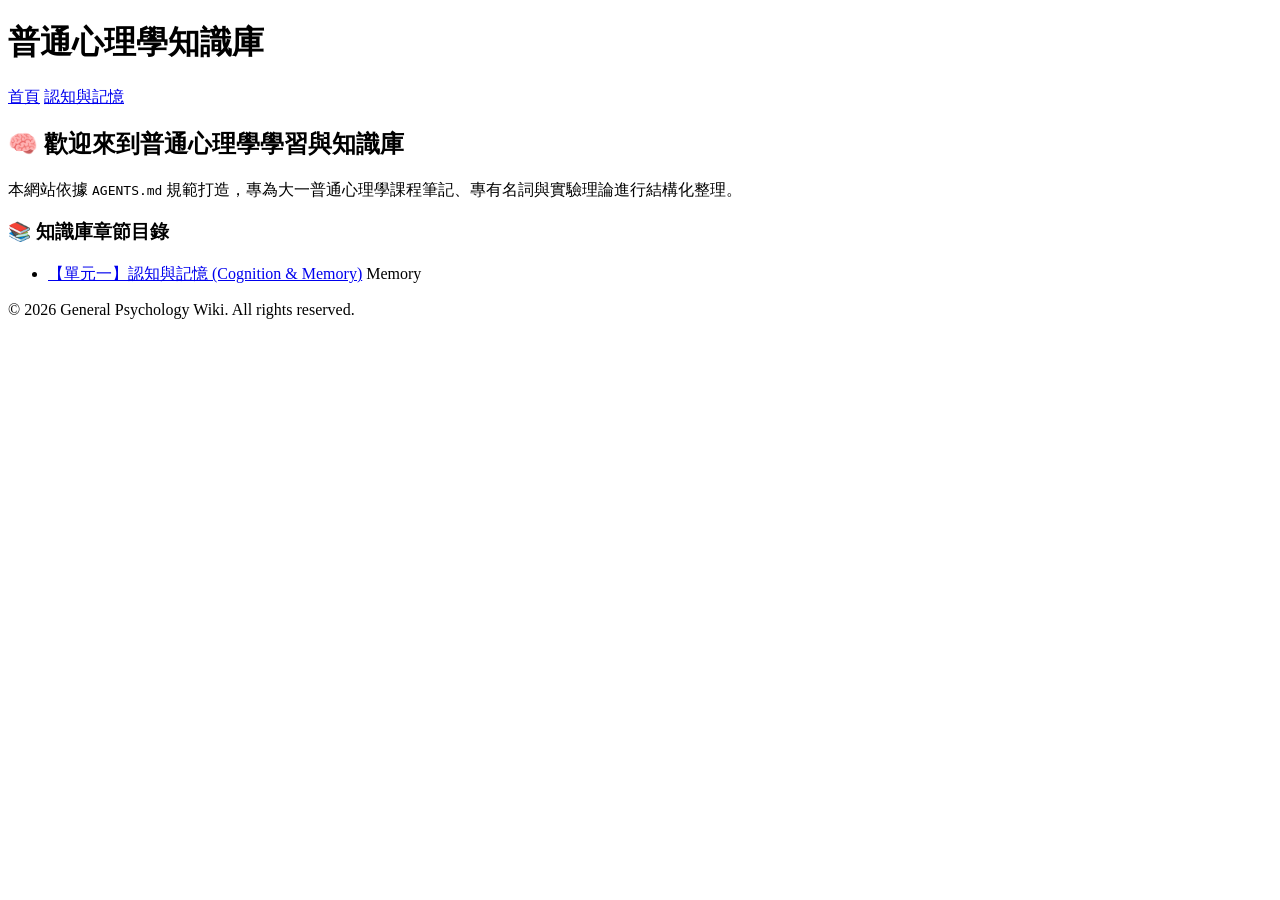
==== index.html @ e4de5a34 "Create index.html" ====
<!DOCTYPE html>
<html lang="zh-TW">
<head>
    <meta charset="UTF-8">
    <meta name="viewport" content="width=device-width, initial-scale=1.0">
    <title>普通心理學知識庫 - 首頁</title>
    <link rel="stylesheet" href="assets/css/style.css">
</head>
<body>
    <header class="navbar">
        <h1>普通心理學知識庫</h1>
        <nav>
            <a href="index.html">首頁</a>
            <a href="pages/cognition-memory.html">認知與記憶</a>
        </nav>
    </header>
    <main class="container">
        <div class="card">
            <h2>🧠 歡迎來到普通心理學學習與知識庫</h2>
            <p>本網站依據 <code>AGENTS.md</code> 規範打造，專為大一普通心理學課程筆記、專有名詞與實驗理論進行結構化整理。</p>
        </div>
        <div class="card">
            <h3>📚 知識庫章節目錄</h3>
            <ul>
                <li><a href="pages/cognition-memory.html">【單元一】認知與記憶 (Cognition & Memory)</a> <span class="badge">Memory</span></li>
            </ul>
        </div>
    </main>
    <footer>© 2026 General Psychology Wiki. All rights reserved.</footer>
</body>
</html>
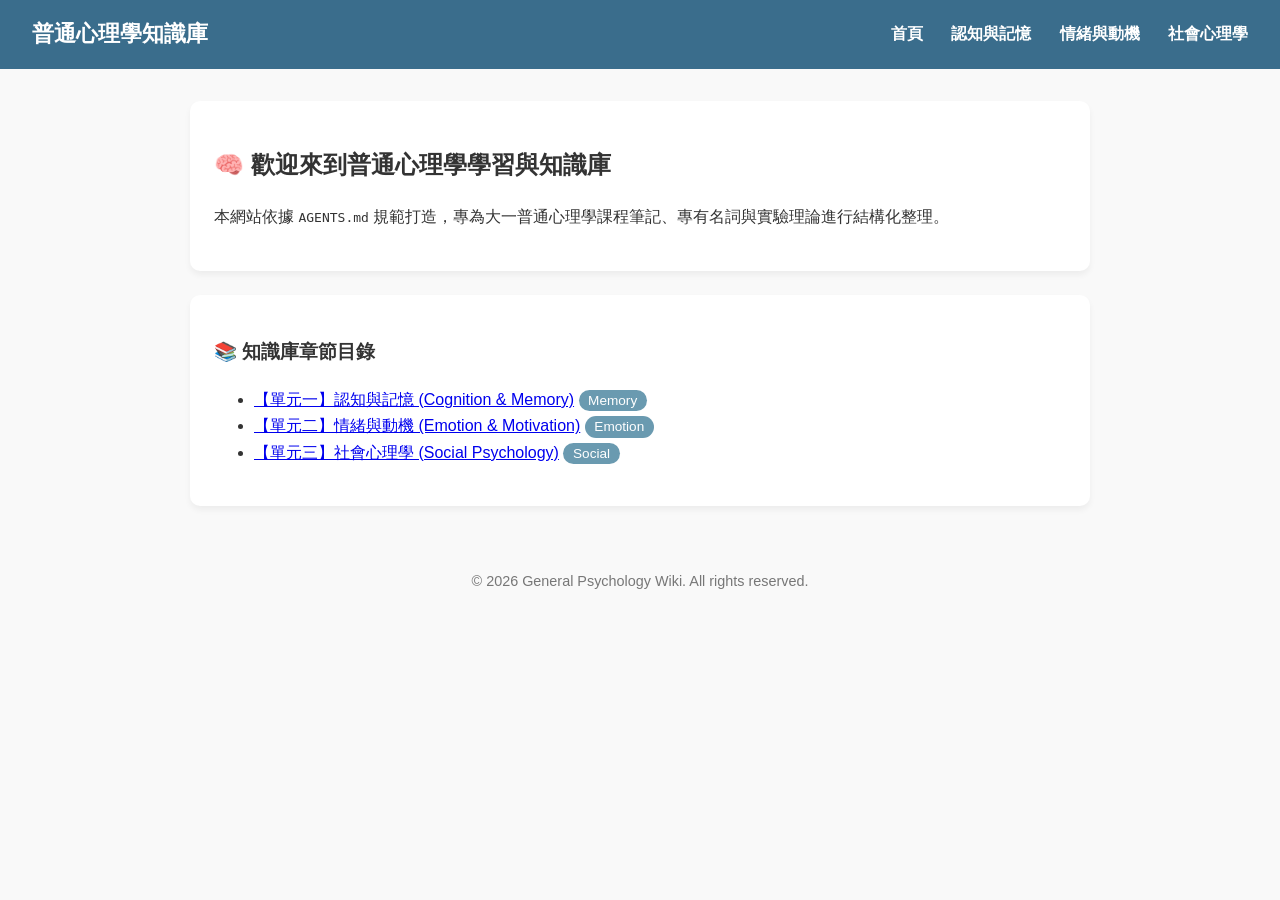
==== commit e074c347: "Add links for emotion and social psychology sections" ====
--- a/index.html
+++ b/index.html
@@ -12,6 +12,8 @@
         <nav>
             <a href="index.html">首頁</a>
             <a href="pages/cognition-memory.html">認知與記憶</a>
+            <a href="pages/emotion-motivation.html">情緒與動機</a>
+            <a href="pages/social-psychology.html">社會心理學</a>
         </nav>
     </header>
     <main class="container">
@@ -23,6 +25,8 @@
             <h3>📚 知識庫章節目錄</h3>
             <ul>
                 <li><a href="pages/cognition-memory.html">【單元一】認知與記憶 (Cognition & Memory)</a> <span class="badge">Memory</span></li>
+                <li><a href="pages/emotion-motivation.html">【單元二】情緒與動機 (Emotion & Motivation)</a> <span class="badge">Emotion</span></li>
+                <li><a href="pages/social-psychology.html">【單元三】社會心理學 (Social Psychology)</a> <span class="badge">Social</span></li>
             </ul>
         </div>
     </main>
--- a/assets/css/style.css
+++ b/assets/css/style.css
@@ -0,0 +1 @@
+body { font-family: -apple-system, BlinkMacSystemFont, "Segoe UI", Roboto, "Helvetica Neue", Arial, sans-serif; line-height: 1.65; color: #333; background-color: #F9F9F9; margin: 0; padding: 0; } header.navbar { background-color: #3A6D8C; padding: 1rem 2rem; display: flex; justify-content: space-between; align-items: center; } header.navbar h1 { color: #fff; margin: 0; font-size: 1.4rem; } header.navbar nav a { color: #fff; text-decoration: none; margin-left: 1.5rem; font-weight: bold; } header.navbar nav a:hover { color: #E8EEF5; } .container { max-width: 900px; margin: 2rem auto; padding: 0 1rem; } .card { background: #ffffff; border-radius: 10px; padding: 1.5rem; margin-bottom: 1.5rem; box-shadow: 0 4px 6px rgba(0,0,0,0.05); } .badge { background-color: #6A9AB0; color: white; padding: 0.2rem 0.6rem; border-radius: 12px; font-size: 0.85rem; } footer { text-align: center; padding: 2rem; color: #777; font-size: 0.9rem; }
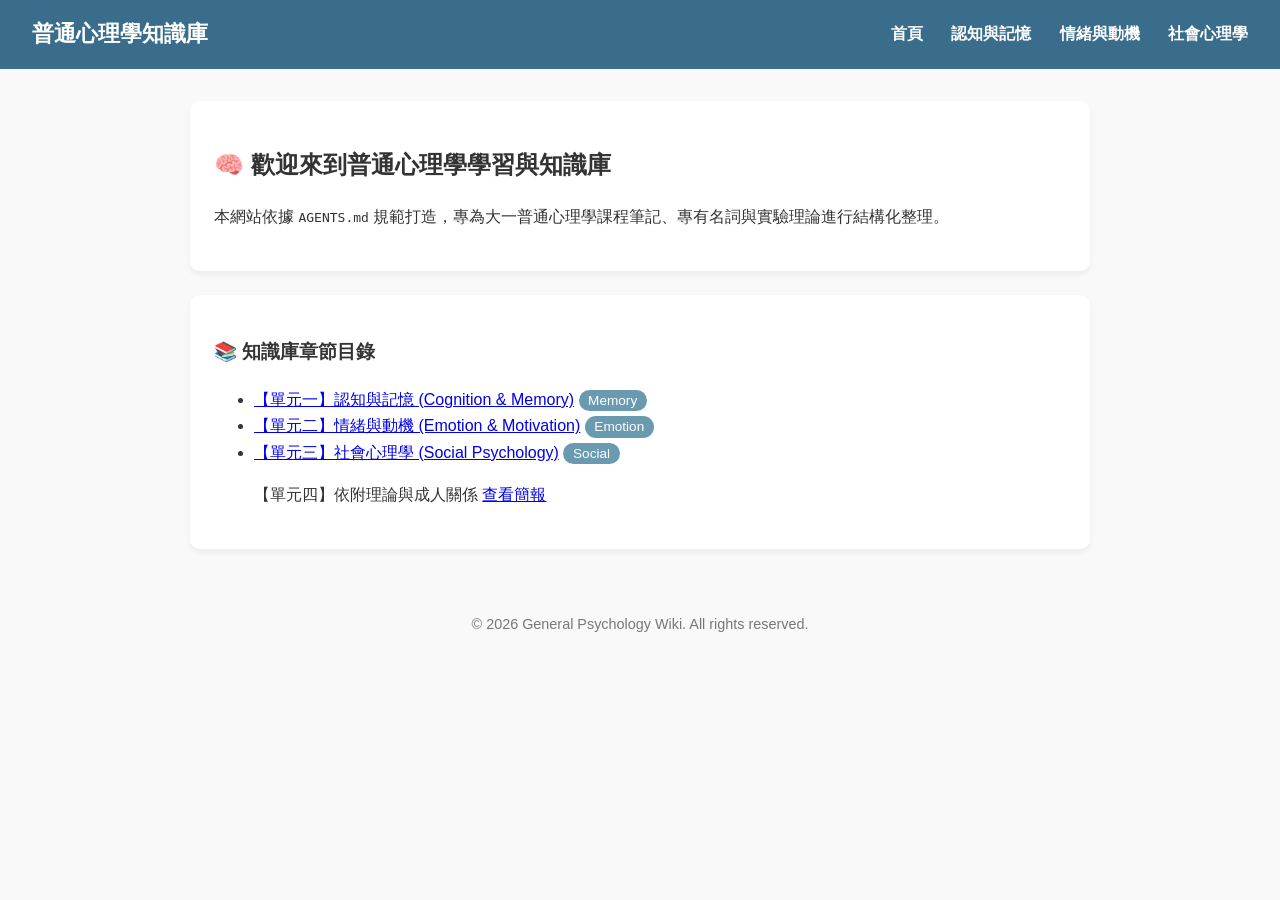
==== commit c4b3998b: "Update index.html" ====
--- a/index.html
+++ b/index.html
@@ -27,6 +27,7 @@
                 <li><a href="pages/cognition-memory.html">【單元一】認知與記憶 (Cognition & Memory)</a> <span class="badge">Memory</span></li>
                 <li><a href="pages/emotion-motivation.html">【單元二】情緒與動機 (Emotion & Motivation)</a> <span class="badge">Emotion</span></li>
                 <li><a href="pages/social-psychology.html">【單元三】社會心理學 (Social Psychology)</a> <span class="badge">Social</span></li>
+                <p>【單元四】依附理論與成人關係 <a href="pages/pages/attachment-slides.html">查看簡報</a></p>
             </ul>
         </div>
     </main>
